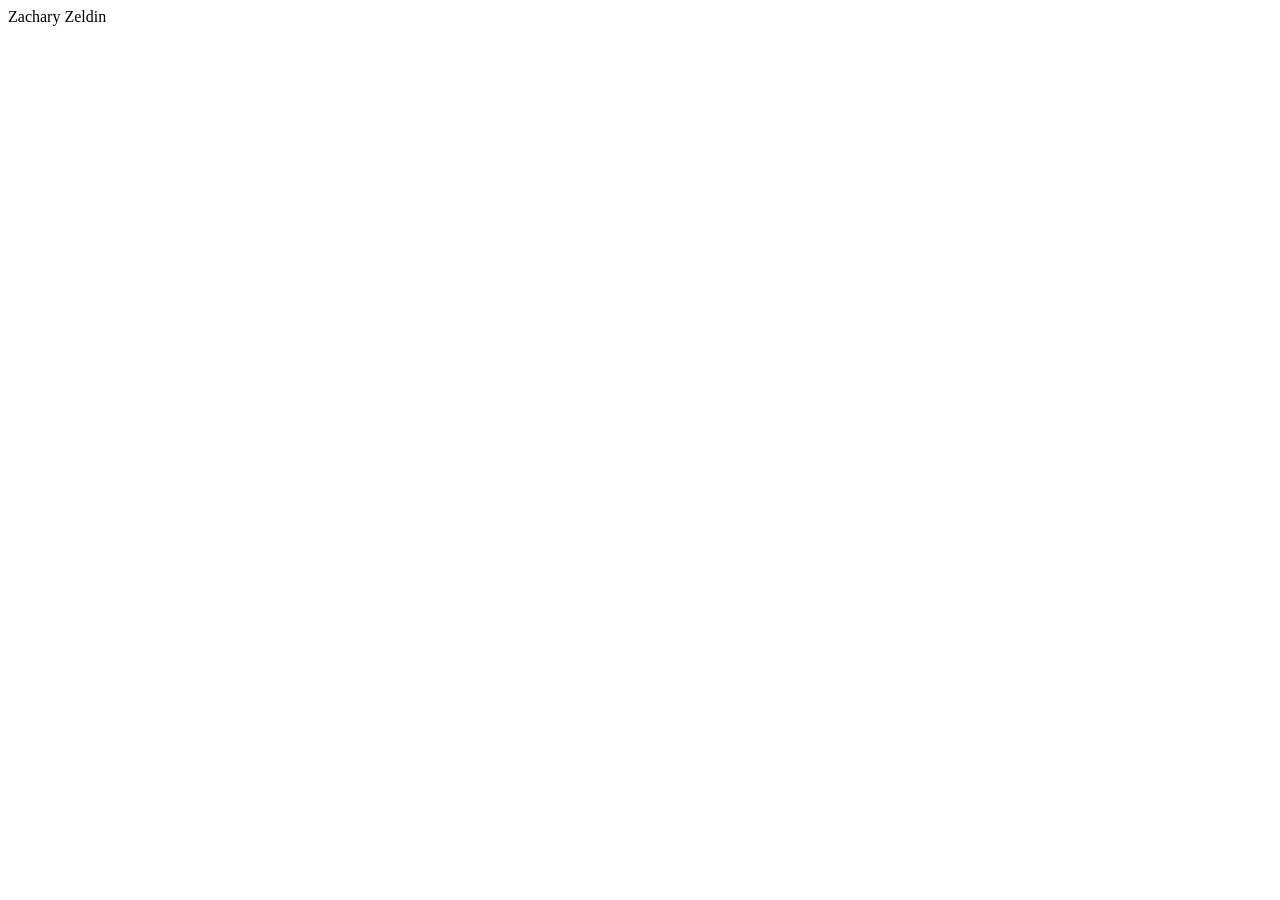
==== index.html @ e1d2a37f "Initial commit" ====
<!DOCTYPE html>
<html lang = "en">
    <head>
        <meta charset = "UTF-8">
        <meta name = "viewport" content = "width=device-width, initial-scale=1.0">
        <title>Zachary Zeldin - Portfolio</title>
    </head>

    <body>
        Zachary Zeldin
    </body>
</html>
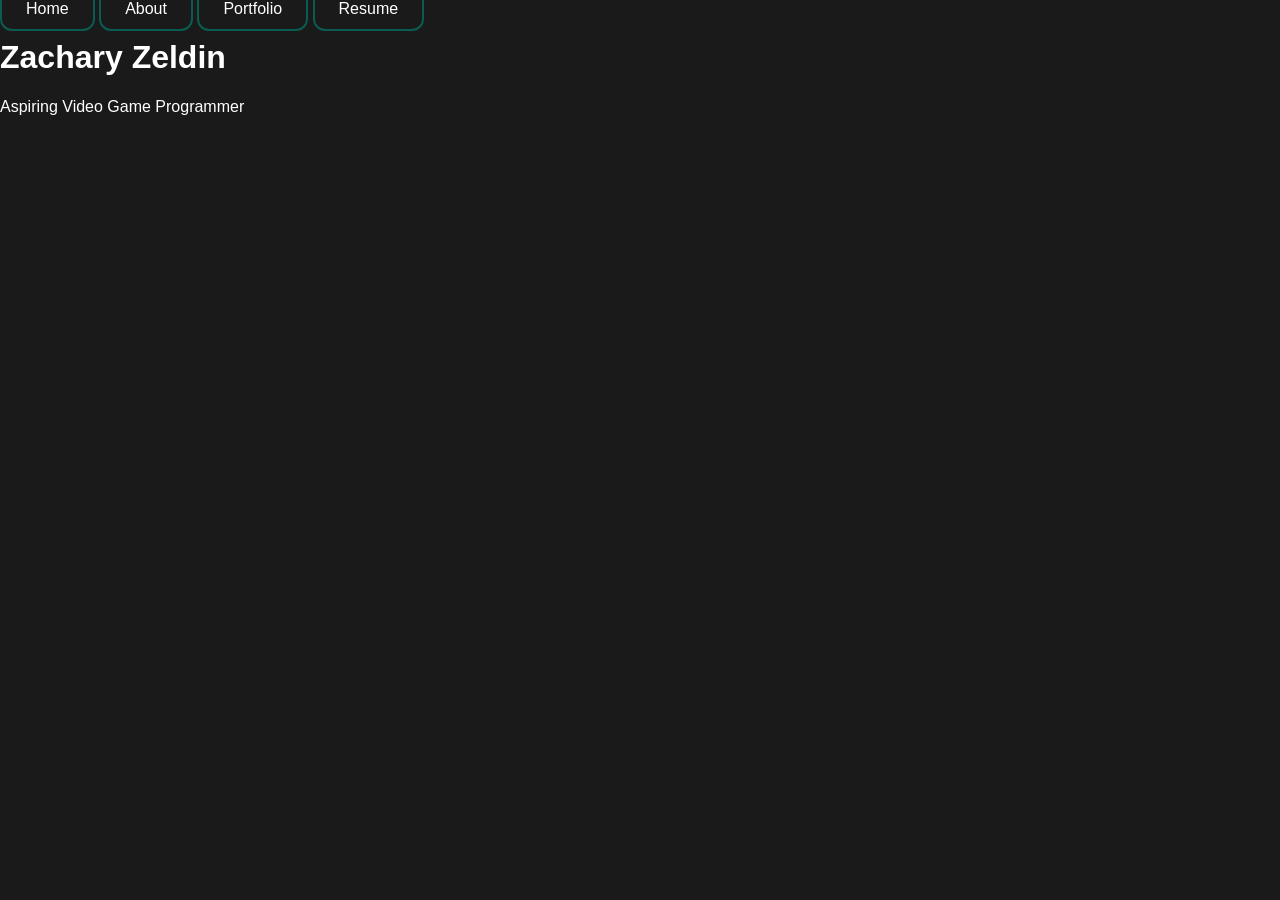
==== commit 1077d13c: "Started experimenting with css elements. Working on making a base design for the website" ====
--- a/index.html
+++ b/index.html
@@ -1,12 +1,23 @@
 <!DOCTYPE html>
-<html lang = "en">
+<html lang="en">
     <head>
-        <meta charset = "UTF-8">
-        <meta name = "viewport" content = "width=device-width, initial-scale=1.0">
+        <link rel="stylesheet" href="styles.css">
+        <meta charset="UTF-8">
+        <meta name="viewport" content="width=device-width, initial-scale=1.0">
         <title>Zachary Zeldin - Portfolio</title>
     </head>
 
     <body>
-        Zachary Zeldin
+        <nav>
+            <a href="index.html">Home</a>
+            <a href="about.html">About</a>
+            <a href="portfolio.html">Portfolio</a>
+            <a href="resume.html">Resume</a>
+        </nav>
+        <main>
+            <h1>Zachary Zeldin</h1>
+            <p>Aspiring Video Game Programmer</p>
+        </main>
+        
     </body>
 </html>
--- a/styles.css
+++ b/styles.css
@@ -0,0 +1,26 @@
+:root
+{
+    --bg-primary: #1a1a1a;
+    --bg-secondary: #2a2a2a;
+    --text-primary: #ffffff;
+    --text-secondary: #b0b0b0;
+    --accent: #0a5c52;
+    --accent-hover: #0d7a6d;
+}
+
+body
+{
+    background-color: var(--bg-primary);
+    color: var(--text-primary);
+    font-family: Arial, sans-serif;
+    margin: 0;
+}
+
+nav a
+{
+    border: 2px solid var(--accent);
+    padding: 12px 24px;
+    border-radius: 12px;
+    text-decoration: none;
+    color: var(--text-primary);
+}
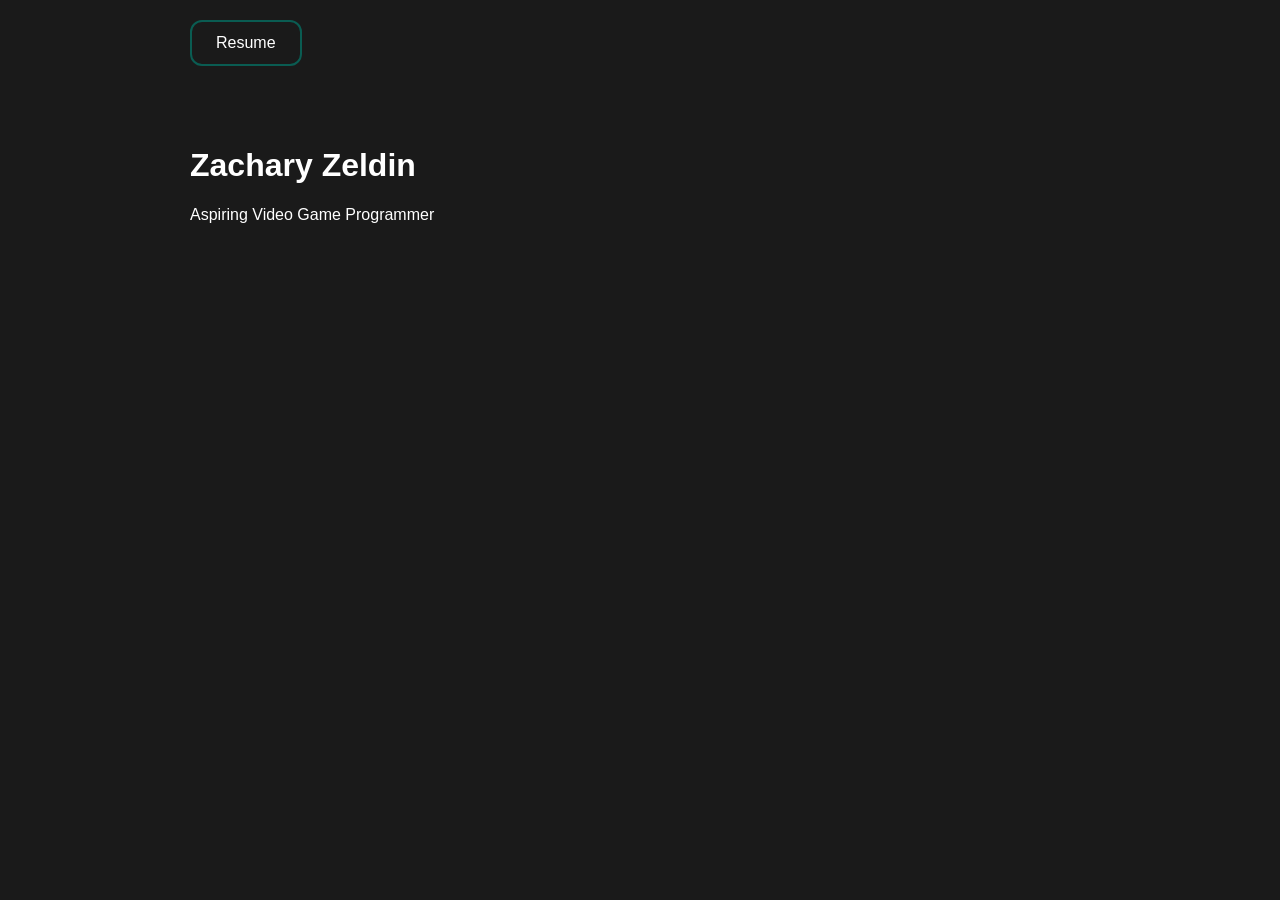
==== commit 87ca9834: "Reformatting the entire website to make it simpler for the user. I am removing the multiple pages an" ====
--- a/index.html
+++ b/index.html
@@ -9,10 +9,7 @@
 
     <body>
         <nav>
-            <a href="index.html">Home</a>
-            <a href="about.html">About</a>
-            <a href="portfolio.html">Portfolio</a>
-            <a href="resume.html">Resume</a>
+            <a href="files/ZacharyZeldinResume.pdf" download>Resume</a>
         </nav>
         <main>
             <h1>Zachary Zeldin</h1>
--- a/styles.css
+++ b/styles.css
@@ -1,3 +1,10 @@
+main
+{
+    max-width: 900px;
+    margin: 0 auto;
+    padding: 40px 20px;
+}
+
 :root
 {
     --bg-primary: #1a1a1a;
@@ -16,6 +23,13 @@
     margin: 0;
 }
 
+nav
+{
+    max-width: 900px;
+    margin: 0 auto;
+    padding: 20px;
+}
+
 nav a
 {
     border: 2px solid var(--accent);
@@ -23,4 +37,29 @@
     border-radius: 12px;
     text-decoration: none;
     color: var(--text-primary);
+    margin-right: 10px;
+    display: inline-block;
+}
+
+nav a:hover
+{
+    border-color: var(--accent-hover);
+    background-color: var(--accent);
+}
+
+section
+{
+    border-bottom: 1px solid var(--accent);
+    padding: 20px 0;
+    margin-bottom: 20px;
+}
+
+section:last-child
+{
+    border-bottom: none;
+}
+
+section h2
+{
+    text-align: center;
 }
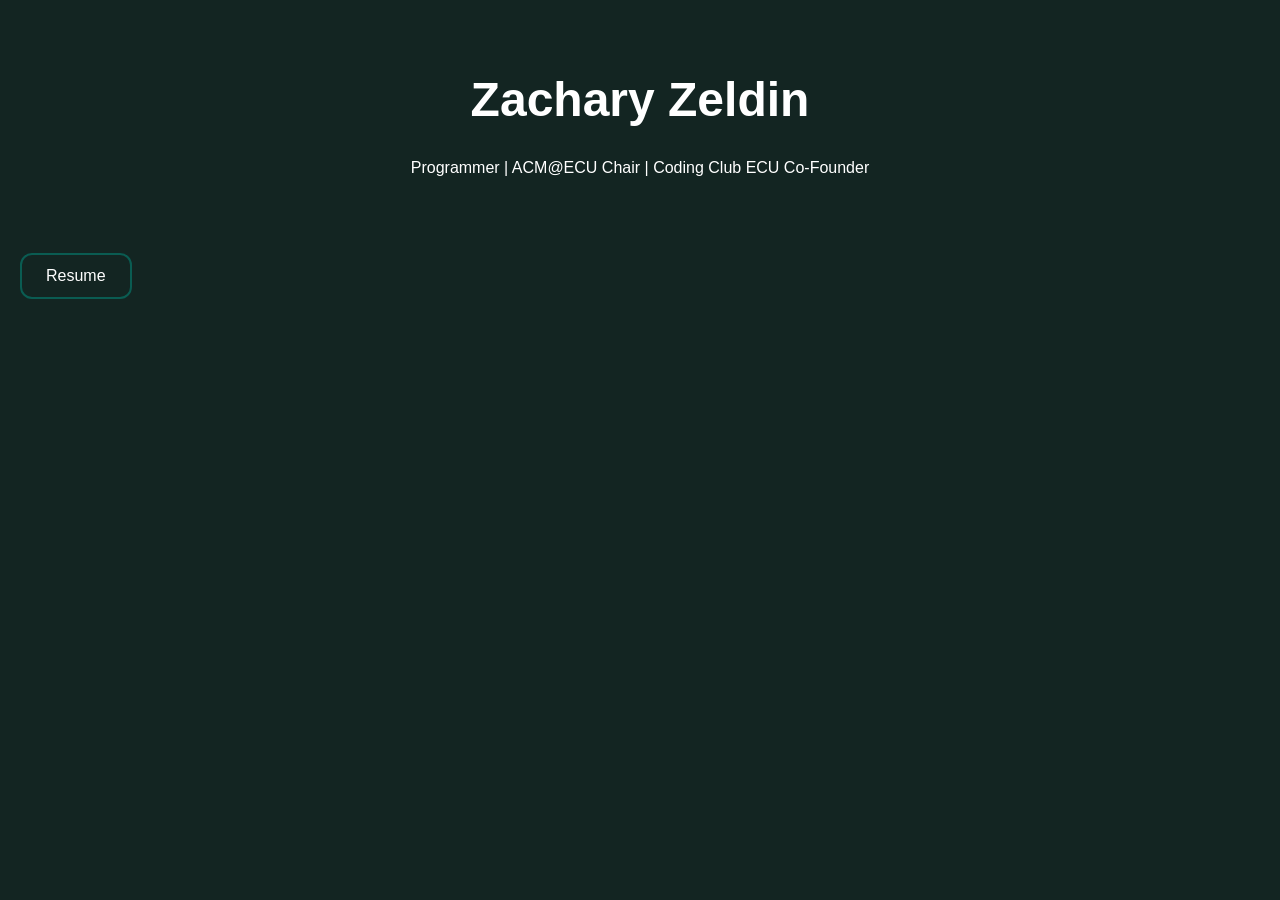
==== commit 09c7eba3: "Reformatted the home page and recolored it. I also moved the resume button below the title." ====
--- a/index.html
+++ b/index.html
@@ -8,13 +8,15 @@
     </head>
 
     <body>
+
+        <main>
+            <h1>Zachary Zeldin</h1>
+            <p>Programmer | ACM@ECU Chair | Coding Club ECU Co-Founder</p>
+        </main>
+
         <nav>
             <a href="files/ZacharyZeldinResume.pdf" download>Resume</a>
         </nav>
-        <main>
-            <h1>Zachary Zeldin</h1>
-            <p>Aspiring Video Game Programmer</p>
-        </main>
         
     </body>
 </html>
--- a/styles.css
+++ b/styles.css
@@ -7,7 +7,7 @@
 
 :root
 {
-    --bg-primary: #1a1a1a;
+    --bg-primary: #132522;
     --bg-secondary: #2a2a2a;
     --text-primary: #ffffff;
     --text-secondary: #b0b0b0;
@@ -26,7 +26,7 @@
 nav
 {
     max-width: 900px;
-    margin: 0 auto;
+    margin: 20 auto;
     padding: 20px;
 }
 
@@ -47,19 +47,13 @@
     background-color: var(--accent);
 }
 
-section
+main h1
 {
-    border-bottom: 1px solid var(--accent);
-    padding: 20px 0;
-    margin-bottom: 20px;
+    text-align: center;
+    font-size: 48px;
 }
 
-section:last-child
-{
-    border-bottom: none;
-}
-
-section h2
+main p
 {
     text-align: center;
 }
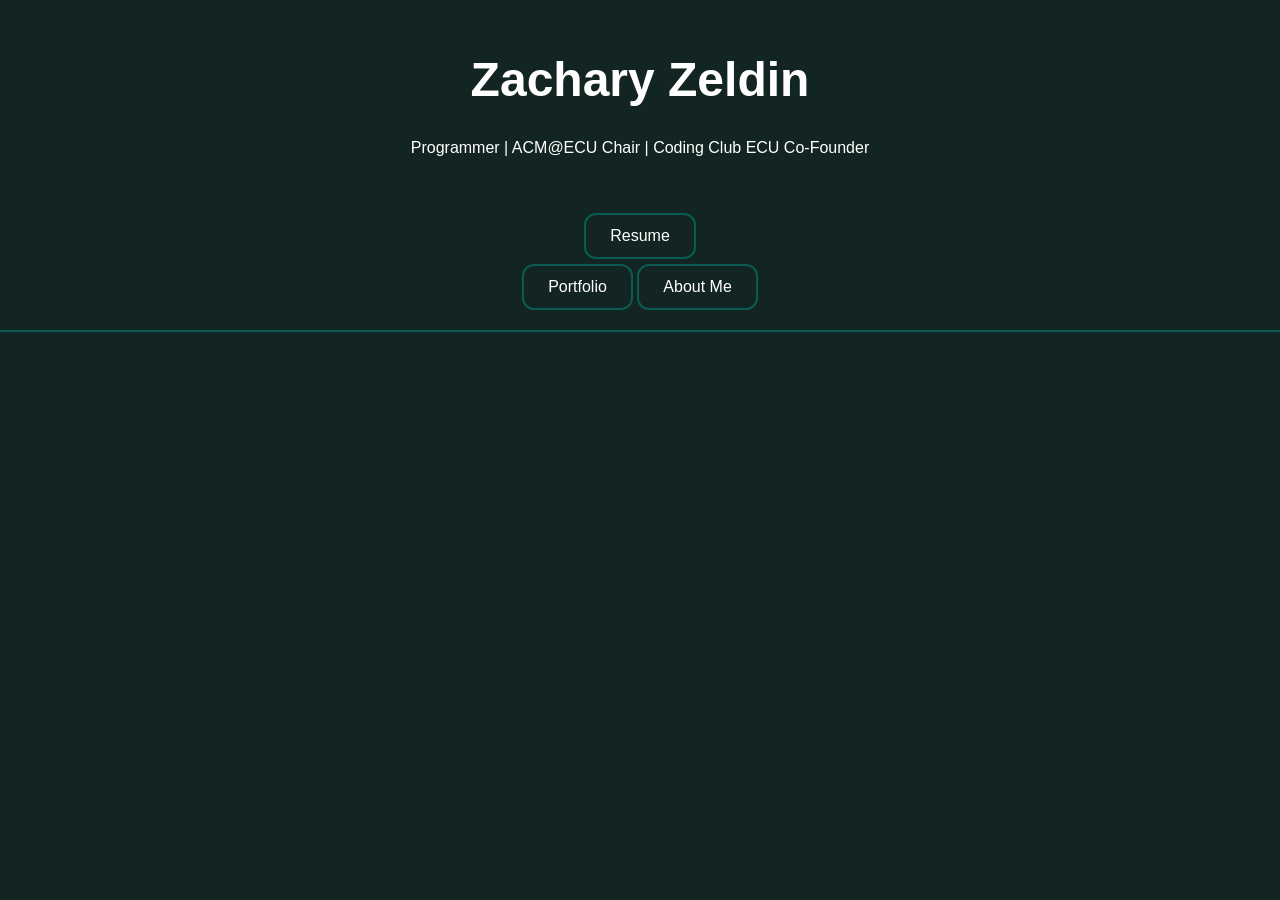
==== commit bf52ff91: "Added a javascript implementation for the dropdown menu. Still a work in progress, but good progress" ====
--- a/index.html
+++ b/index.html
@@ -16,7 +16,24 @@
 
         <nav>
             <a href="files/ZacharyZeldinResume.pdf" download>Resume</a>
+            <div>
+                <button id="portfolioButton" type="button">Portfolio</button>
+                <button id="aboutMeButton" type="button">About Me</button>
+            </div>
         </nav>
+
+        <div id="content-wrapper">
+            
+            <div id="portfolio" class="hidden">
+                <p>Hi</p>
+            </div>
+            <div id="aboutMe" class="hidden">
+                <p>Hi</p>
+                <p>Hi</p>
+            </div>
+        </div>
+
+        <script src="logic.js"></script>
         
     </body>
 </html>
--- a/styles.css
+++ b/styles.css
@@ -2,7 +2,7 @@
 {
     max-width: 900px;
     margin: 0 auto;
-    padding: 40px 20px;
+    padding: 20px 20px;
 }
 
 :root
@@ -26,22 +26,28 @@
 nav
 {
     max-width: 900px;
-    margin: 20 auto;
+    margin: 0px auto;
     padding: 20px;
+    display: flex;
+    flex-direction: column;
+    gap: 5px;
+    align-items: center;
 }
 
-nav a
+nav a, nav button
 {
     border: 2px solid var(--accent);
     padding: 12px 24px;
     border-radius: 12px;
     text-decoration: none;
     color: var(--text-primary);
-    margin-right: 10px;
     display: inline-block;
+    font-family: inherit;
+    font-size: inherit;
+    background-color: var(--bg-primary);
 }
 
-nav a:hover
+nav a:hover, nav button:hover
 {
     border-color: var(--accent-hover);
     background-color: var(--accent);
@@ -56,4 +62,24 @@
 main p
 {
     text-align: center;
+}
+
+#content-wrapper
+{
+    border-top: 2px solid var(--accent);
+    padding-top: 0;
+    padding-bottom: 0;
+    transition: padding 0.3s ease;
+}
+
+#content-wrapper.expanded
+{
+    border-bottom: 2px solid var(--accent);
+    padding-top: 30px;
+    padding-bottom: 30px;
+}
+
+.hidden
+{
+    display: none;
 }
